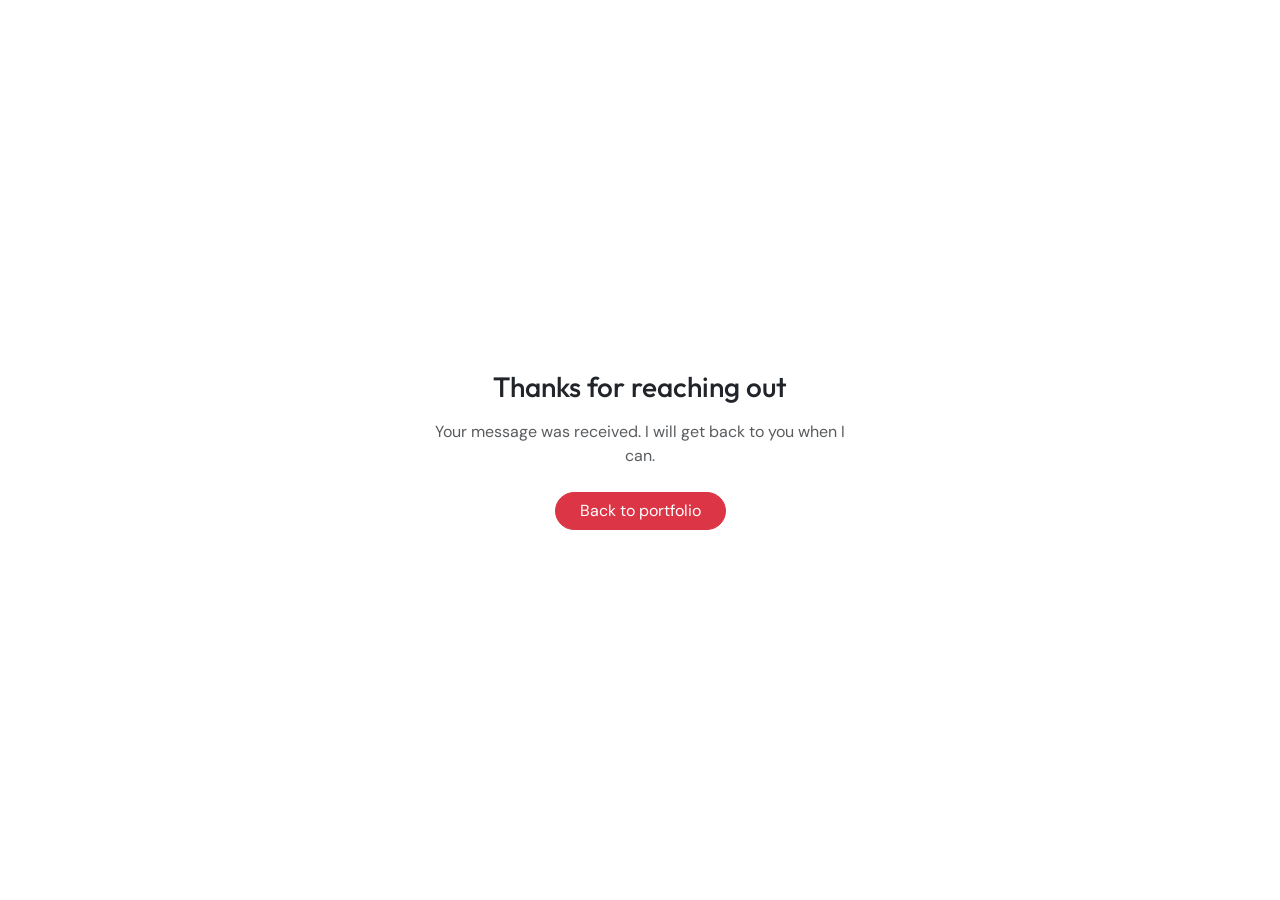
==== thankyou.html @ bbcb7b67 "modified" ====
<!DOCTYPE html>
<html lang="en" data-bs-theme="light">

<head>
    <meta charset="UTF-8">
    <meta name="viewport" content="width=device-width, initial-scale=1.0">
    <title>Message sent | Prashant Kumar</title>
    <link href="https://cdn.jsdelivr.net/npm/bootstrap@5.3.3/dist/css/bootstrap.min.css" rel="stylesheet"
        integrity="sha384-QWTKZyjpPEjISv5WaRU9OFeRpok6YctnYmDr5pNlyT2bRjXh0JMhjY6hW+ALEwIH" crossorigin="anonymous">
    <link rel="preconnect" href="https://fonts.googleapis.com">
    <link rel="preconnect" href="https://fonts.gstatic.com" crossorigin>
    <link href="https://fonts.googleapis.com/css2?family=DM+Sans:wght@400;600&family=Outfit:wght@600&display=swap" rel="stylesheet">
    <style>
        body { font-family: "DM Sans", system-ui, sans-serif; min-height: 100vh; display: flex; align-items: center; justify-content: center; background: var(--bs-body-bg); }
        h1 { font-family: Outfit, system-ui, sans-serif; }
    </style>
</head>

<body>
    <div class="container text-center py-5 px-3" style="max-width: 28rem;">
        <h1 class="h3 mb-3">Thanks for reaching out</h1>
        <p class="text-body-secondary mb-4">Your message was received. I will get back to you when I can.</p>
        <a href="index.html" class="btn btn-danger rounded-pill px-4">Back to portfolio</a>
    </div>
</body>

</html>
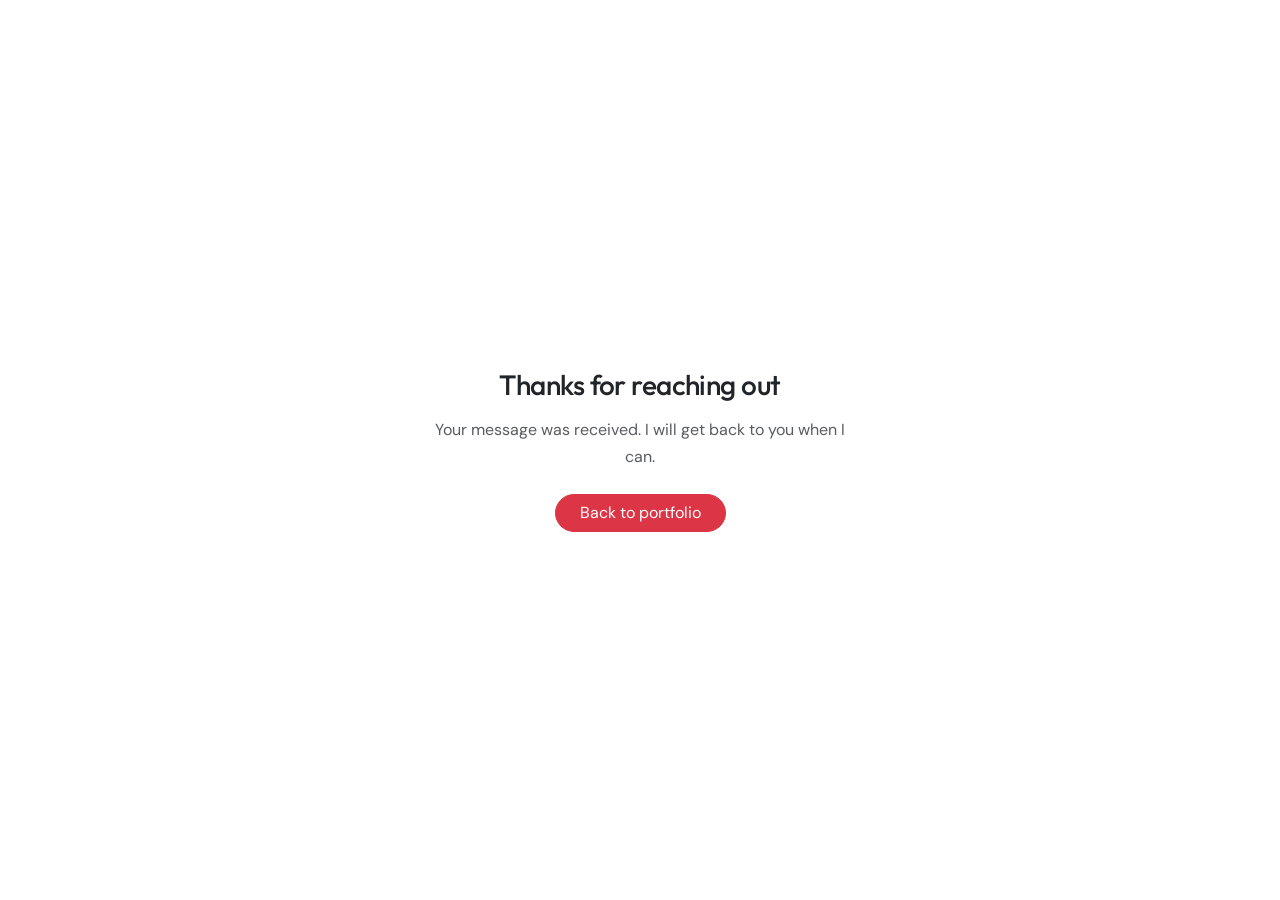
==== commit a186d532: "update ui" ====
--- a/thankyou.html
+++ b/thankyou.html
@@ -4,24 +4,37 @@
 <head>
     <meta charset="UTF-8">
     <meta name="viewport" content="width=device-width, initial-scale=1.0">
+    <meta name="theme-color" content="#0d6efd">
     <title>Message sent | Prashant Kumar</title>
     <link href="https://cdn.jsdelivr.net/npm/bootstrap@5.3.3/dist/css/bootstrap.min.css" rel="stylesheet"
         integrity="sha384-QWTKZyjpPEjISv5WaRU9OFeRpok6YctnYmDr5pNlyT2bRjXh0JMhjY6hW+ALEwIH" crossorigin="anonymous">
     <link rel="preconnect" href="https://fonts.googleapis.com">
     <link rel="preconnect" href="https://fonts.gstatic.com" crossorigin>
-    <link href="https://fonts.googleapis.com/css2?family=DM+Sans:wght@400;600&family=Outfit:wght@600&display=swap" rel="stylesheet">
-    <style>
-        body { font-family: "DM Sans", system-ui, sans-serif; min-height: 100vh; display: flex; align-items: center; justify-content: center; background: var(--bs-body-bg); }
-        h1 { font-family: Outfit, system-ui, sans-serif; }
-    </style>
+    <link href="https://fonts.googleapis.com/css2?family=DM+Sans:ital,opsz,wght@0,9..40,400;0,9..40,500;0,9..40,600;0,9..40,700;1,9..40,400&family=Outfit:wght@500;600;700;800&display=swap" rel="stylesheet">
+    <link rel="stylesheet" href="css/style.css">
 </head>
 
-<body>
+<body class="bg-body min-vh-100 d-flex align-items-center">
     <div class="container text-center py-5 px-3" style="max-width: 28rem;">
         <h1 class="h3 mb-3">Thanks for reaching out</h1>
         <p class="text-body-secondary mb-4">Your message was received. I will get back to you when I can.</p>
         <a href="index.html" class="btn btn-danger rounded-pill px-4">Back to portfolio</a>
     </div>
+    <script>
+(function () {
+  try {
+    var raw = localStorage.getItem("toggle-bootstrap-theme");
+    if (raw) {
+      var data = JSON.parse(raw);
+      if (data && typeof data.isDark === "boolean") {
+        document.documentElement.setAttribute("data-bs-theme", data.isDark ? "dark" : "light");
+        var m = document.querySelector('meta[name="theme-color"]');
+        if (m) m.setAttribute("content", data.isDark ? "#12151c" : "#0d6efd");
+      }
+    }
+  } catch (e) {}
+})();
+    </script>
 </body>
 
 </html>
--- a/css/style.css
+++ b/css/style.css
@@ -0,0 +1,1237 @@
+/* --- Base & typography --- */
+:root {
+  --hero-gradient: linear-gradient(
+    135deg,
+    #f0f4ff 0%,
+    #e8f4fc 40%,
+    #fdf5f7 100%
+  );
+  --hero-mesh: radial-gradient(
+      ellipse 80% 50% at 20% 40%,
+      rgba(13, 110, 253, 0.12),
+      transparent 50%
+    ),
+    radial-gradient(
+      ellipse 60% 40% at 80% 60%,
+      rgba(13, 148, 136, 0.09),
+      transparent 45%
+    );
+  --section-pattern: rgba(13, 110, 253, 0.03);
+  --timeline-line: rgba(13, 110, 253, 0.25);
+  --timeline-dot: #0d6efd;
+  --skill-chip-bg: rgba(13, 110, 253, 0.08);
+  --skill-chip-border: rgba(13, 110, 253, 0.2);
+  --nav-glass: color-mix(in srgb, var(--bs-body-bg) 82%, transparent);
+  --nav-border: color-mix(in srgb, var(--bs-primary) 12%, var(--bs-border-color));
+}
+
+[data-bs-theme="dark"] {
+  --hero-gradient: linear-gradient(135deg, #12151c 0%, #1a1f2e 50%, #151820 100%);
+  --hero-mesh: radial-gradient(
+      ellipse 80% 50% at 20% 40%,
+      rgba(13, 110, 253, 0.2),
+      transparent 50%
+    ),
+    radial-gradient(
+      ellipse 60% 40% at 80% 60%,
+      rgba(13, 148, 136, 0.14),
+      transparent 45%
+    );
+  --section-pattern: rgba(255, 255, 255, 0.03);
+  --timeline-line: rgba(13, 202, 240, 0.35);
+  --timeline-dot: #4dabf7;
+  --skill-chip-bg: rgba(13, 202, 240, 0.1);
+  --skill-chip-border: rgba(13, 202, 240, 0.25);
+  --nav-glass: color-mix(in srgb, var(--bs-body-bg) 75%, transparent);
+  --nav-border: color-mix(in srgb, var(--bs-primary) 18%, var(--bs-border-color));
+}
+
+html {
+  scroll-behavior: smooth;
+  overflow-x: clip;
+  color-scheme: light;
+}
+
+html[data-bs-theme="dark"] {
+  color-scheme: dark;
+}
+
+@media (prefers-reduced-motion: reduce) {
+  html {
+    scroll-behavior: auto;
+  }
+}
+
+body {
+  font-family: "DM Sans", system-ui, -apple-system, sans-serif;
+  line-height: 1.65;
+  overflow-x: clip;
+  background-color: var(--bs-body-bg);
+  -webkit-font-smoothing: antialiased;
+  -moz-osx-font-smoothing: grayscale;
+}
+
+/* --- Footer --- */
+.footer {
+  background: var(--bs-body-bg);
+  border-color: var(--bs-border-color-translucent) !important;
+  padding-top: 1.5rem;
+  padding-bottom: 1.5rem;
+  margin-top: 0 !important;
+  margin-bottom: 0 !important;
+}
+
+.footer .social-links a {
+  opacity: 0.92;
+  transition: opacity 0.2s ease, color 0.2s ease, transform 0.2s ease;
+}
+
+.footer .social-links a:hover {
+  opacity: 1;
+}
+
+h1,
+h2,
+h3,
+h4,
+h5,
+h6,
+.navbar-brand {
+  font-family: "Outfit", system-ui, sans-serif;
+  letter-spacing: -0.02em;
+}
+
+/* Font Awesome (body font must not override icon glyphs) */
+.fa {
+  font-family: FontAwesome !important;
+  font-style: normal;
+  font-weight: normal;
+  display: inline-block;
+  text-rendering: auto;
+  -webkit-font-smoothing: antialiased;
+  -moz-osx-font-smoothing: grayscale;
+}
+
+.edu-icon-wrap .fa,
+.project-card > .icon .fa {
+  line-height: 1;
+}
+
+/* Anchor offset for fixed navbar */
+section[id] {
+  scroll-margin-top: 5.75rem;
+}
+
+/* --- Site header (navbar) --- */
+.site-navbar {
+  padding-top: 0.65rem;
+  padding-bottom: 0.65rem;
+  background: var(--nav-glass) !important;
+  -webkit-backdrop-filter: blur(14px);
+  backdrop-filter: blur(14px);
+  border-bottom: 1px solid var(--nav-border);
+  box-shadow: 0 4px 24px rgba(0, 0, 0, 0.06);
+}
+
+[data-bs-theme="dark"] .site-navbar {
+  box-shadow: 0 4px 28px rgba(0, 0, 0, 0.35);
+}
+
+.site-brand {
+  display: flex;
+  gap: 0.65rem;
+  font-weight: 700;
+  letter-spacing: -0.03em;
+  padding-top: 0.2rem;
+  padding-bottom: 0.2rem;
+}
+
+.site-brand:hover .brand-name {
+  color: var(--bs-primary);
+}
+
+.brand-mark {
+  display: inline-flex;
+  align-items: center;
+  justify-content: center;
+  width: 2.5rem;
+  height: 2.5rem;
+  flex-shrink: 0;
+  border-radius: 0.75rem;
+  font-family: Outfit, system-ui, sans-serif;
+  font-size: 0.85rem;
+  font-weight: 800;
+  letter-spacing: 0.02em;
+  color: #fff;
+  background: linear-gradient(135deg, #0d6efd 0%, #6f42c1 55%, #dc3545 100%);
+  box-shadow: 0 4px 14px color-mix(in srgb, var(--bs-primary) 35%, transparent);
+}
+
+.brand-wrap {
+  display: flex;
+  flex-direction: column;
+  align-items: flex-start;
+  line-height: 1.2;
+  min-width: 0;
+}
+
+.brand-name {
+  font-size: 1.1rem;
+  color: var(--bs-emphasis-color);
+  transition: color 0.2s ease;
+}
+
+.brand-role {
+  font-size: 0.7rem;
+  font-weight: 600;
+  text-transform: uppercase;
+  letter-spacing: 0.08em;
+  color: var(--bs-secondary-color);
+  margin-top: 0.15rem;
+}
+
+.site-icon-btn {
+  border: 1px solid var(--bs-border-color-translucent);
+  background: color-mix(in srgb, var(--bs-body-bg) 90%, var(--bs-primary));
+  color: var(--bs-body-color);
+  transition: transform 0.2s ease, border-color 0.2s ease, box-shadow 0.2s ease;
+}
+
+.site-icon-btn:hover {
+  border-color: color-mix(in srgb, var(--bs-primary) 40%, var(--bs-border-color));
+  box-shadow: 0 4px 12px rgba(0, 0, 0, 0.08);
+}
+
+[data-bs-theme="dark"] .site-icon-btn:hover {
+  box-shadow: 0 4px 16px rgba(0, 0, 0, 0.4);
+}
+
+.site-nav-toggle {
+  width: 42px;
+  height: 42px;
+  border-radius: 0.65rem !important;
+  border: 1px solid var(--bs-border-color-translucent) !important;
+  background: color-mix(in srgb, var(--bs-body-bg) 92%, var(--bs-primary)) !important;
+}
+
+.site-nav-toggle:focus {
+  box-shadow: 0 0 0 3px color-mix(in srgb, var(--bs-primary) 25%, transparent);
+}
+
+.site-nav-links .nav-link {
+  font-weight: 600;
+  font-size: 0.9rem;
+  padding: 0.45rem 0.75rem !important;
+  color: var(--bs-body-color);
+  border-radius: 0.5rem;
+}
+
+.site-nav-links .nav-link:hover {
+  color: var(--bs-primary);
+  background: color-mix(in srgb, var(--bs-primary) 8%, transparent);
+}
+
+@media (min-width: 992px) {
+  .site-nav-links {
+    gap: 0.15rem;
+  }
+}
+
+/* --- Hero --- */
+.home {
+  background: var(--hero-gradient);
+  background-image: var(--hero-mesh), var(--hero-gradient);
+  position: relative;
+  overflow: hidden;
+}
+
+.hero-slab {
+  position: relative;
+  min-height: 100vh;
+  min-height: 100dvh;
+  padding-top: clamp(5.25rem, 11vh, 6.5rem);
+  padding-bottom: clamp(2.5rem, 7vh, 4rem);
+}
+
+.z-hero {
+  position: relative;
+  z-index: 1;
+}
+
+.hero-deco {
+  position: absolute;
+  inset: 0;
+  pointer-events: none;
+  z-index: 0;
+  overflow: hidden;
+}
+
+.hero-grid {
+  position: absolute;
+  inset: -1px;
+  background-image: linear-gradient(
+      color-mix(in srgb, var(--bs-primary) 16%, transparent) 1px,
+      transparent 1px
+    ),
+    linear-gradient(
+      90deg,
+      color-mix(in srgb, var(--bs-primary) 16%, transparent) 1px,
+      transparent 1px
+    );
+  background-size: 56px 56px;
+  mask-image: radial-gradient(
+    ellipse 75% 65% at 50% 35%,
+    #000 0%,
+    transparent 72%
+  );
+  opacity: 0.55;
+}
+
+[data-bs-theme="dark"] .hero-grid {
+  opacity: 0.35;
+}
+
+.hero-orb {
+  position: absolute;
+  border-radius: 50%;
+  filter: blur(72px);
+  pointer-events: none;
+}
+
+.hero-orb-a {
+  width: min(42vw, 420px);
+  height: min(42vw, 420px);
+  top: -8%;
+  right: -5%;
+  background: radial-gradient(
+    circle,
+    color-mix(in srgb, var(--bs-primary) 55%, transparent) 0%,
+    transparent 68%
+  );
+  opacity: 0.55;
+}
+
+.hero-orb-b {
+  width: min(38vw, 360px);
+  height: min(38vw, 360px);
+  bottom: 5%;
+  left: -8%;
+  background: radial-gradient(
+    circle,
+    color-mix(in srgb, #0d9488 38%, transparent) 0%,
+    transparent 70%
+  );
+  opacity: 0.4;
+}
+
+.hero-visual {
+  position: relative;
+  width: 100%;
+  max-width: 480px;
+  margin-inline: auto;
+  animation: hero-float 8s ease-in-out infinite;
+}
+
+@keyframes hero-float {
+  0%,
+  100% {
+    transform: translateY(0);
+  }
+  50% {
+    transform: translateY(-14px);
+  }
+}
+
+@media (prefers-reduced-motion: reduce) {
+  .hero-visual {
+    animation: none;
+  }
+}
+
+.lottie-wrap {
+  width: 100%;
+  max-width: min(100%, 460px);
+  aspect-ratio: 1;
+  margin-inline: auto;
+}
+
+#lottie-animation {
+  width: 100% !important;
+  height: 100% !important;
+  max-width: 460px;
+  max-height: 460px;
+  margin-inline: auto;
+  filter: drop-shadow(0 18px 36px rgba(0, 0, 0, 0.18));
+}
+
+[data-bs-theme="dark"] #lottie-animation {
+  filter: drop-shadow(0 20px 40px rgba(0, 0, 0, 0.45));
+}
+
+.hero-copy {
+  position: relative;
+  max-width: 36rem;
+  min-width: 0;
+  width: 100%;
+}
+
+@media (min-width: 992px) {
+  .hero-copy {
+    margin-left: auto;
+    max-width: 38rem;
+  }
+}
+
+/* Prevent flex row overflow on narrow viewports (Bootstrap cols default min-width: auto). */
+@media (max-width: 991.98px) {
+  #home .row > [class*="col-"] {
+    min-width: 0;
+  }
+}
+
+.hero-kicker {
+  font-size: clamp(1rem, 2.5vw, 1.15rem);
+  font-weight: 600;
+  color: var(--bs-primary);
+  letter-spacing: 0.04em;
+}
+
+.letter-spacing-wide {
+  letter-spacing: 0.08em;
+}
+
+.hero-headline {
+  font-family: Outfit, system-ui, sans-serif;
+  font-size: clamp(1.45rem, 3.8vw, 2.35rem);
+  font-weight: 800;
+  line-height: 1.12;
+  letter-spacing: -0.035em;
+  margin-bottom: 0;
+  color: var(--bs-emphasis-color);
+  overflow-wrap: anywhere;
+  word-wrap: break-word;
+}
+
+.hero-headline.typewrite .wrap {
+  background: linear-gradient(
+    118deg,
+    color-mix(in srgb, var(--bs-primary) 92%, #000) 0%,
+    var(--bs-primary) 42%,
+    #0d9488 100%
+  );
+  -webkit-background-clip: text;
+  background-clip: text;
+  color: transparent;
+  -webkit-text-fill-color: transparent;
+  text-shadow: none;
+}
+
+.hero-lead {
+  font-size: clamp(1.05rem, 2.1vw, 1.2rem);
+  line-height: 1.75;
+  color: var(--bs-secondary-color);
+  max-width: 38rem;
+}
+
+.hero-lead strong {
+  color: var(--bs-emphasis-color);
+  font-weight: 600;
+}
+
+.hero-tags {
+  width: 100%;
+  max-width: 100%;
+  min-width: 0;
+  row-gap: 0.5rem;
+  box-sizing: border-box;
+}
+
+.hero-tag {
+  display: inline-flex;
+  align-items: center;
+  justify-content: center;
+  padding: 0.45rem 0.95rem;
+  font-size: 0.8rem;
+  font-weight: 600;
+  letter-spacing: 0.02em;
+  line-height: 1.3;
+  border-radius: 999px;
+  background: color-mix(in srgb, var(--bs-primary) 11%, var(--bs-body-bg));
+  border: 1px solid color-mix(in srgb, var(--bs-primary) 28%, var(--bs-border-color-translucent));
+  color: var(--bs-emphasis-color);
+  transition: transform 0.2s ease, border-color 0.2s ease, box-shadow 0.2s ease,
+    background 0.2s ease;
+}
+
+[data-bs-theme="dark"] .hero-tag {
+  background: color-mix(in srgb, var(--bs-primary) 14%, var(--bs-body-bg));
+  border-color: color-mix(in srgb, var(--bs-primary) 38%, var(--bs-border-color-translucent));
+  color: var(--bs-body-color);
+}
+
+.hero-tag .fa {
+  opacity: 0.85;
+  font-size: 0.85em;
+}
+
+.hero-tag:hover {
+  transform: translateY(-2px);
+  border-color: color-mix(in srgb, var(--bs-primary) 55%, transparent);
+  box-shadow: 0 8px 22px rgba(0, 0, 0, 0.08);
+}
+
+[data-bs-theme="dark"] .hero-tag:hover {
+  box-shadow: 0 10px 28px rgba(0, 0, 0, 0.35);
+  border-color: color-mix(in srgb, var(--bs-primary) 55%, transparent);
+}
+
+@media (max-width: 575.98px) {
+  .hero-tags {
+    justify-content: center !important;
+    row-gap: 0.5rem;
+    column-gap: 0.45rem;
+  }
+
+  .hero-tag {
+    font-size: 0.74rem;
+    padding: 0.4rem 0.75rem;
+    max-width: 100%;
+  }
+}
+
+.btn-hero-primary {
+  box-shadow: 0 10px 32px color-mix(in srgb, var(--bs-primary) 38%, transparent) !important;
+  transition: transform 0.2s ease, box-shadow 0.2s ease !important;
+}
+
+.btn-hero-primary:hover {
+  transform: translateY(-2px);
+  box-shadow: 0 14px 36px color-mix(in srgb, var(--bs-primary) 45%, transparent) !important;
+}
+
+.btn-hero-outline {
+  border-width: 2px;
+  transition: transform 0.2s ease !important;
+}
+
+.btn-hero-outline:hover {
+  transform: translateY(-2px);
+}
+
+.hero-resume-link {
+  color: var(--bs-secondary-color);
+  padding: 0.35rem 0.25rem;
+  transition: color 0.2s ease;
+}
+
+.hero-resume-link:hover {
+  color: var(--bs-primary);
+}
+
+@media (min-width: 576px) {
+  .hero-actions {
+    align-items: center !important;
+  }
+}
+
+/* --- Section rhythm --- */
+.section-eyebrow {
+  font-size: 0.8rem;
+  font-weight: 600;
+  text-transform: uppercase;
+  letter-spacing: 0.12em;
+  color: var(--bs-primary);
+  margin-bottom: 0.35rem;
+}
+
+.section-band {
+  background: linear-gradient(
+    180deg,
+    var(--bs-body-bg) 0%,
+    color-mix(in srgb, var(--bs-primary) 4%, var(--bs-body-bg)) 100%
+  );
+}
+
+[data-bs-theme="dark"] .section-band {
+  background: linear-gradient(
+    180deg,
+    var(--bs-body-bg) 0%,
+    color-mix(in srgb, var(--bs-primary) 8%, var(--bs-body-bg)) 100%
+  );
+}
+
+/* --- Cards: default subtle; interactive variant --- */
+.card {
+  border-radius: 14px;
+  margin: 0;
+  box-shadow: 0 4px 14px rgba(0, 0, 0, 0.06);
+  transition: transform 0.35s ease, box-shadow 0.35s ease;
+  padding: 1.25rem 1.5rem;
+  background: var(--bs-body-bg);
+  border: 1px solid var(--bs-border-color-translucent);
+  position: relative;
+  overflow: visible;
+}
+
+.card.card-interactive {
+  cursor: default;
+  overflow: hidden;
+}
+
+.card.card-interactive::before {
+  content: "";
+  position: absolute;
+  inset: 0;
+  background: radial-gradient(
+    circle at 50% 50%,
+    rgba(255, 255, 255, 0.12),
+    transparent 65%
+  );
+  opacity: 0;
+  transition: opacity 0.4s ease;
+  pointer-events: none;
+}
+
+.card.card-interactive:hover {
+  transform: translateY(-5px);
+  box-shadow: 0 14px 32px rgba(0, 0, 0, 0.12);
+}
+
+.card.card-interactive:hover::before {
+  opacity: 1;
+}
+
+[data-bs-theme="dark"] .card {
+  box-shadow: 0 4px 20px rgba(0, 0, 0, 0.35);
+}
+
+[data-bs-theme="dark"] .card.card-interactive:hover {
+  box-shadow: 0 14px 40px rgba(0, 0, 0, 0.45);
+}
+
+/* Project cards: lift only, readable text */
+.project-card {
+  cursor: default;
+  transition: transform 0.3s ease, box-shadow 0.3s ease,
+    border-color 0.3s ease;
+}
+
+.project-card:hover {
+  transform: translateY(-6px);
+  box-shadow: 0 16px 40px rgba(0, 0, 0, 0.12) !important;
+  border-color: color-mix(in srgb, var(--bs-primary) 35%, transparent) !important;
+}
+
+[data-bs-theme="dark"] .project-card:hover {
+  box-shadow: 0 16px 48px rgba(0, 0, 0, 0.5) !important;
+}
+
+.project-tech .badge {
+  font-weight: 500;
+  font-size: 0.7rem;
+}
+
+/* --- Education cards --- */
+.edu-card {
+  border-radius: 14px;
+  border: 1px solid var(--bs-border-color-translucent) !important;
+  background: var(--bs-body-bg) !important;
+  transition: transform 0.25s ease, box-shadow 0.25s ease;
+}
+
+.edu-card:hover {
+  transform: translateY(-2px);
+  box-shadow: 0 10px 28px rgba(0, 0, 0, 0.08) !important;
+}
+
+.edu-icon-wrap {
+  width: 4.25rem;
+  height: 4.25rem;
+  background: color-mix(in srgb, var(--bs-primary) 16%, var(--bs-body-bg));
+  border: 1px solid color-mix(in srgb, var(--bs-primary) 28%, transparent);
+}
+
+[data-bs-theme="dark"] .edu-icon-wrap {
+  background: color-mix(in srgb, var(--bs-primary) 22%, var(--bs-body-bg));
+}
+
+/* --- Skills --- */
+.skill-group-title {
+  font-size: 0.75rem;
+  font-weight: 700;
+  text-transform: uppercase;
+  letter-spacing: 0.1em;
+  color: var(--bs-secondary-color);
+  margin-bottom: 0.65rem;
+  margin-top: 1.25rem;
+}
+
+.skill-group-title:first-child {
+  margin-top: 0;
+}
+
+.skill-chip {
+  display: inline-block;
+  padding: 0.4rem 0.85rem;
+  font-size: 0.875rem;
+  font-weight: 500;
+  border-radius: 999px;
+  background: var(--skill-chip-bg);
+  border: 1px solid var(--skill-chip-border);
+  color: var(--bs-body-color);
+  transition: background 0.2s ease, transform 0.2s ease;
+}
+
+.skill-chip:hover {
+  transform: translateY(-1px);
+  background: color-mix(in srgb, var(--bs-primary) 15%, var(--skill-chip-bg));
+}
+
+/* --- Experience timeline --- */
+.timeline {
+  position: relative;
+  max-width: 880px;
+  margin: 0 auto;
+  padding-left: 0;
+}
+
+.timeline::before {
+  content: "";
+  position: absolute;
+  left: 11px;
+  top: 0;
+  bottom: 0;
+  width: 3px;
+  background: var(--timeline-line);
+  border-radius: 3px;
+}
+
+@media (min-width: 768px) {
+  .timeline {
+    padding-left: 1.5rem;
+  }
+
+  .timeline::before {
+    left: 27px;
+  }
+}
+
+.timeline-item {
+  position: relative;
+  padding-left: 2.75rem;
+  margin-bottom: 1.75rem;
+}
+
+@media (min-width: 768px) {
+  .timeline-item {
+    padding-left: 3.5rem;
+  }
+}
+
+.timeline-marker {
+  position: absolute;
+  left: 4px;
+  top: 1.25rem;
+  width: 16px;
+  height: 16px;
+  border-radius: 50%;
+  background: var(--timeline-dot);
+  border: 3px solid var(--bs-body-bg);
+  box-shadow: 0 0 0 3px var(--timeline-line);
+  z-index: 1;
+}
+
+@media (min-width: 768px) {
+  .timeline-marker {
+    left: 20px;
+  }
+}
+
+.timeline-content {
+  padding: 1.35rem 1.5rem !important;
+}
+
+.timeline-content ul {
+  padding-left: 1.1rem;
+  margin-bottom: 0;
+}
+
+.timeline-content li {
+  margin-bottom: 0.35rem;
+}
+
+/* --- Navbar active link --- */
+.navbar .nav-link {
+  position: relative;
+  border-radius: 0.35rem;
+  transition: color 0.2s ease, background 0.2s ease;
+}
+
+.navbar .nav-link.active {
+  color: var(--bs-primary) !important;
+  font-weight: 700;
+}
+
+.navbar .nav-link.active::after {
+  content: "";
+  position: absolute;
+  left: 50%;
+  bottom: 0.15rem;
+  transform: translateX(-50%);
+  width: 1.5rem;
+  height: 3px;
+  background: var(--bs-primary);
+  border-radius: 2px;
+}
+
+@media (max-width: 991.98px) {
+  .navbar .nav-link.active::after {
+    display: none;
+  }
+
+  .navbar .nav-link.active {
+    background: color-mix(in srgb, var(--bs-primary) 12%, transparent);
+  }
+}
+
+/* --- Scroll to top --- */
+.scroll-to-top {
+  position: fixed;
+  right: 1.25rem;
+  bottom: 1.25rem;
+  z-index: 1040;
+  width: 3rem;
+  height: 3rem;
+  padding: 0 !important;
+  display: flex;
+  align-items: center;
+  justify-content: center;
+  border-radius: 50% !important;
+  opacity: 0;
+  visibility: hidden;
+  transform: translateY(12px);
+  transition: opacity 0.3s ease, visibility 0.3s ease, transform 0.3s ease;
+  box-shadow: 0 6px 20px color-mix(in srgb, var(--bs-primary) 45%, transparent);
+}
+
+.scroll-to-top.is-visible {
+  opacity: 1;
+  visibility: visible;
+  transform: translateY(0);
+}
+
+.scroll-to-top .fa {
+  font-size: 1.2rem;
+  line-height: 1;
+}
+
+/* --- CTA: available for opportunities --- */
+.cta-opportunity {
+  background: linear-gradient(
+    165deg,
+    color-mix(in srgb, var(--bs-primary) 10%, var(--bs-body-bg)) 0%,
+    var(--bs-body-bg) 42%,
+    color-mix(in srgb, #0d9488 7%, var(--bs-body-bg)) 100%
+  );
+  border-top: 1px solid var(--bs-border-color-translucent);
+  border-bottom: 1px solid var(--bs-border-color-translucent);
+}
+
+[data-bs-theme="dark"] .cta-opportunity {
+  background: linear-gradient(
+    165deg,
+    color-mix(in srgb, var(--bs-primary) 18%, var(--bs-body-bg)) 0%,
+    var(--bs-body-bg) 45%,
+    color-mix(in srgb, #0d9488 12%, var(--bs-body-bg)) 100%
+  );
+}
+
+.cta-opportunity-card {
+  max-width: 52rem;
+  background: var(--bs-body-bg);
+  border: 1px solid var(--bs-border-color-translucent);
+  box-shadow: 0 16px 48px rgba(0, 0, 0, 0.08);
+}
+
+[data-bs-theme="dark"] .cta-opportunity-card {
+  box-shadow: 0 16px 48px rgba(0, 0, 0, 0.35);
+}
+
+.cta-opportunity-glow {
+  position: absolute;
+  inset: -40%;
+  background: radial-gradient(
+    ellipse 50% 40% at 50% 0%,
+    color-mix(in srgb, var(--bs-primary) 22%, transparent),
+    transparent 70%
+  );
+  pointer-events: none;
+  opacity: 0.45;
+}
+
+[data-bs-theme="dark"] .cta-opportunity-glow {
+  opacity: 0.25;
+}
+
+.cta-opportunity-eyebrow {
+  color: var(--bs-primary);
+  letter-spacing: 0.14em;
+}
+
+.cta-ticker-shell {
+  max-width: 36rem;
+  background: var(--bs-tertiary-bg);
+  border: 1px solid var(--bs-border-color-translucent);
+}
+
+.cta-ticker-wrap {
+  overflow: hidden;
+  mask-image: linear-gradient(
+    90deg,
+    transparent,
+    black 10%,
+    black 90%,
+    transparent
+  );
+}
+
+.cta-ticker {
+  display: flex;
+  width: max-content;
+  animation: cta-ticker-scroll 22s linear infinite;
+}
+
+.cta-ticker-item {
+  flex-shrink: 0;
+  white-space: nowrap;
+  padding-right: 3rem;
+}
+
+@keyframes cta-ticker-scroll {
+  0% {
+    transform: translateX(0);
+  }
+  100% {
+    transform: translateX(-50%);
+  }
+}
+
+@media (prefers-reduced-motion: reduce) {
+  .cta-ticker {
+    animation: none;
+    justify-content: center;
+    width: 100%;
+    flex-wrap: wrap;
+  }
+
+  .cta-ticker-item {
+    padding-right: 0;
+    white-space: normal;
+    text-align: center;
+  }
+}
+
+/* --- Social & contact --- */
+.social-links a {
+  color: var(--bs-body-color);
+  transition: color 0.2s ease, transform 0.2s ease;
+}
+
+.social-links a:hover {
+  color: var(--bs-primary);
+  transform: translateY(-2px);
+}
+
+.social-links .social-hackerrank {
+  color: #2ec866;
+  display: inline-flex;
+  align-items: center;
+  justify-content: center;
+  vertical-align: middle;
+  line-height: 0;
+}
+
+.social-links .social-hackerrank:hover {
+  color: #1fa855;
+  filter: brightness(1.08);
+}
+
+.social-links .icon-hackerrank {
+  display: block;
+  width: 2rem !important;
+  height: 2rem !important;
+  flex-shrink: 0;
+}
+
+.contact-item .icon {
+  width: 3rem;
+  height: 3rem;
+  flex-shrink: 0;
+  display: flex;
+  align-items: center;
+  justify-content: center;
+  border-radius: 12px;
+  background: var(--skill-chip-bg);
+}
+
+.contact-item .icon .fa {
+  font-size: 1.35rem;
+  line-height: 1;
+}
+
+/* --- Form feedback --- */
+.form-feedback {
+  min-height: 1.5rem;
+  font-size: 0.9rem;
+}
+
+.form-feedback.is-error {
+  color: var(--bs-danger);
+}
+
+.form-feedback.is-success {
+  color: var(--bs-success);
+}
+
+/* --- Typewriter caret --- */
+.typewrite > .wrap {
+  border-right: 0.08em solid var(--bs-primary);
+  animation: caret-blink 0.8s step-end infinite;
+}
+
+@keyframes caret-blink {
+  50% {
+    border-color: transparent;
+  }
+}
+
+@media (prefers-reduced-motion: reduce) {
+  .typewrite > .wrap {
+    animation: none;
+    border-right-color: var(--bs-primary);
+  }
+}
+
+/* --- Focus visibility --- */
+.btn:focus-visible,
+.nav-link:focus-visible,
+.form-control:focus-visible {
+  outline: 2px solid var(--bs-primary);
+  outline-offset: 2px;
+}
+
+/* --- Testimonials (carousel-item must not also use .card) --- */
+.testimonials .testi-carousel {
+  position: relative;
+}
+
+.testimonials .testi-carousel .carousel-inner {
+  overflow: hidden;
+  border-radius: 1rem;
+}
+
+.testimonials .testi-slide {
+  min-height: 220px;
+  position: relative;
+  border-radius: 1rem !important;
+  background: var(--bs-body-bg);
+  border: 1px solid var(--bs-border-color-translucent) !important;
+}
+
+.testimonials .testi-slide::before {
+  content: "\201C";
+  position: absolute;
+  top: 1rem;
+  right: 1.25rem;
+  font-family: Georgia, "Times New Roman", serif;
+  font-size: 4rem;
+  line-height: 1;
+  color: var(--bs-primary);
+  opacity: 0.12;
+  pointer-events: none;
+}
+
+@media (max-width: 576px) {
+  .testimonials .testi-slide::before {
+    font-size: 2.75rem;
+    right: 0.75rem;
+  }
+}
+
+.testi-quote {
+  font-size: 1.05rem;
+  line-height: 1.65;
+  color: var(--bs-body-color);
+  border: none;
+  padding: 0;
+}
+
+.testi-quote p {
+  font-style: normal;
+}
+
+.testi-avatar {
+  width: 3.5rem;
+  height: 3.5rem;
+  border-radius: 50%;
+  display: flex;
+  align-items: center;
+  justify-content: center;
+  flex-shrink: 0;
+  font-family: Outfit, system-ui, sans-serif;
+  font-weight: 700;
+  font-size: 1.35rem;
+  line-height: 1;
+  color: #fff;
+  box-shadow: 0 4px 14px rgba(0, 0, 0, 0.12);
+  border: 2px solid color-mix(in srgb, #fff 40%, transparent);
+}
+
+.testi-avatar-tone-a {
+  background: linear-gradient(145deg, #0d6efd, #6f42c1);
+}
+
+.testi-avatar-tone-b {
+  background: linear-gradient(145deg, #0d9488, #0ea5e9);
+}
+
+.testi-avatar-tone-c {
+  background: linear-gradient(145deg, #dc3545, #fd7e14);
+}
+
+/* Bottom bar: text buttons + pill dots (no overlap on card) */
+.testimonials .testi-toolbar .testi-nav-btn.carousel-control-prev,
+.testimonials .testi-toolbar .testi-nav-btn.carousel-control-next {
+  position: static !important;
+}
+
+.testimonials .testi-toolbar .testi-nav-btn {
+  top: auto;
+  bottom: auto;
+  left: auto;
+  right: auto;
+  transform: none;
+  width: auto;
+  height: auto;
+  padding: 0.55rem 1.15rem;
+  margin: 0;
+  display: inline-flex;
+  align-items: center;
+  justify-content: center;
+  border-radius: 999px;
+  border: 1px solid var(--bs-border-color);
+  background: var(--bs-body-bg);
+  color: var(--bs-body-color);
+  font-size: 0.9rem;
+  font-weight: 600;
+  opacity: 1;
+  box-shadow: none;
+  transition: color 0.2s ease, border-color 0.2s ease, background 0.2s ease;
+}
+
+.testimonials .testi-toolbar .testi-nav-btn:hover {
+  color: var(--bs-primary);
+  border-color: color-mix(in srgb, var(--bs-primary) 45%, var(--bs-border-color));
+  background: color-mix(in srgb, var(--bs-primary) 8%, var(--bs-body-bg));
+}
+
+.testimonials .testi-toolbar .testi-nav-btn:focus-visible {
+  box-shadow: 0 0 0 3px color-mix(in srgb, var(--bs-primary) 35%, transparent);
+}
+
+.testimonials .testi-toolbar .carousel-control-prev-icon,
+.testimonials .testi-toolbar .carousel-control-next-icon {
+  display: none;
+}
+
+.testimonials .testi-dots {
+  position: static !important;
+  left: auto !important;
+  right: auto !important;
+  bottom: auto !important;
+  width: auto !important;
+  margin: 0 !important;
+  padding: 0.25rem 0 !important;
+  display: flex !important;
+  align-items: center;
+  justify-content: center;
+  gap: 0.45rem;
+  flex-wrap: wrap;
+}
+
+.testimonials .testi-dots [data-bs-target] {
+  width: 0.45rem;
+  height: 0.45rem;
+  padding: 0;
+  margin: 0;
+  border: none;
+  border-radius: 999px;
+  background-color: var(--bs-secondary-color);
+  opacity: 0.35;
+  text-indent: 0;
+  transition: width 0.25s ease, opacity 0.2s ease, background 0.2s ease;
+}
+
+.testimonials .testi-dots [data-bs-target]:hover {
+  opacity: 0.65;
+}
+
+.testimonials .testi-dots .active {
+  width: 1.35rem;
+  opacity: 1;
+  background-color: var(--bs-primary);
+}
+
+@media (max-width: 576px) {
+  .testimonials .testi-toolbar {
+    flex-direction: column;
+    gap: 1rem !important;
+  }
+
+  .testimonials .testi-toolbar .testi-nav-btn {
+    width: 100%;
+    max-width: 220px;
+  }
+
+  .testimonials .testi-dots {
+    order: -1;
+  }
+}
+
+/* --- Scroll reveal (sections) --- */
+.section-reveal {
+  opacity: 0;
+  transform: translateY(32px);
+  transition: opacity 0.65s cubic-bezier(0.22, 1, 0.36, 1),
+    transform 0.65s cubic-bezier(0.22, 1, 0.36, 1);
+}
+
+.section-reveal.section-reveal-visible {
+  opacity: 1;
+  transform: translateY(0);
+}
+
+@media (prefers-reduced-motion: reduce) {
+  .section-reveal {
+    opacity: 1;
+    transform: none;
+    transition: none;
+  }
+}
+
+/* --- Project filters --- */
+.project-filters-label {
+  letter-spacing: 0.08em;
+}
+
+.project-filter-btn {
+  transition: transform 0.15s ease, box-shadow 0.15s ease;
+}
+
+.project-filter-btn:not(.active):hover {
+  transform: translateY(-1px);
+}
+
+.project-filter-btn.active {
+  box-shadow: 0 4px 14px color-mix(in srgb, var(--bs-primary) 35%, transparent);
+}
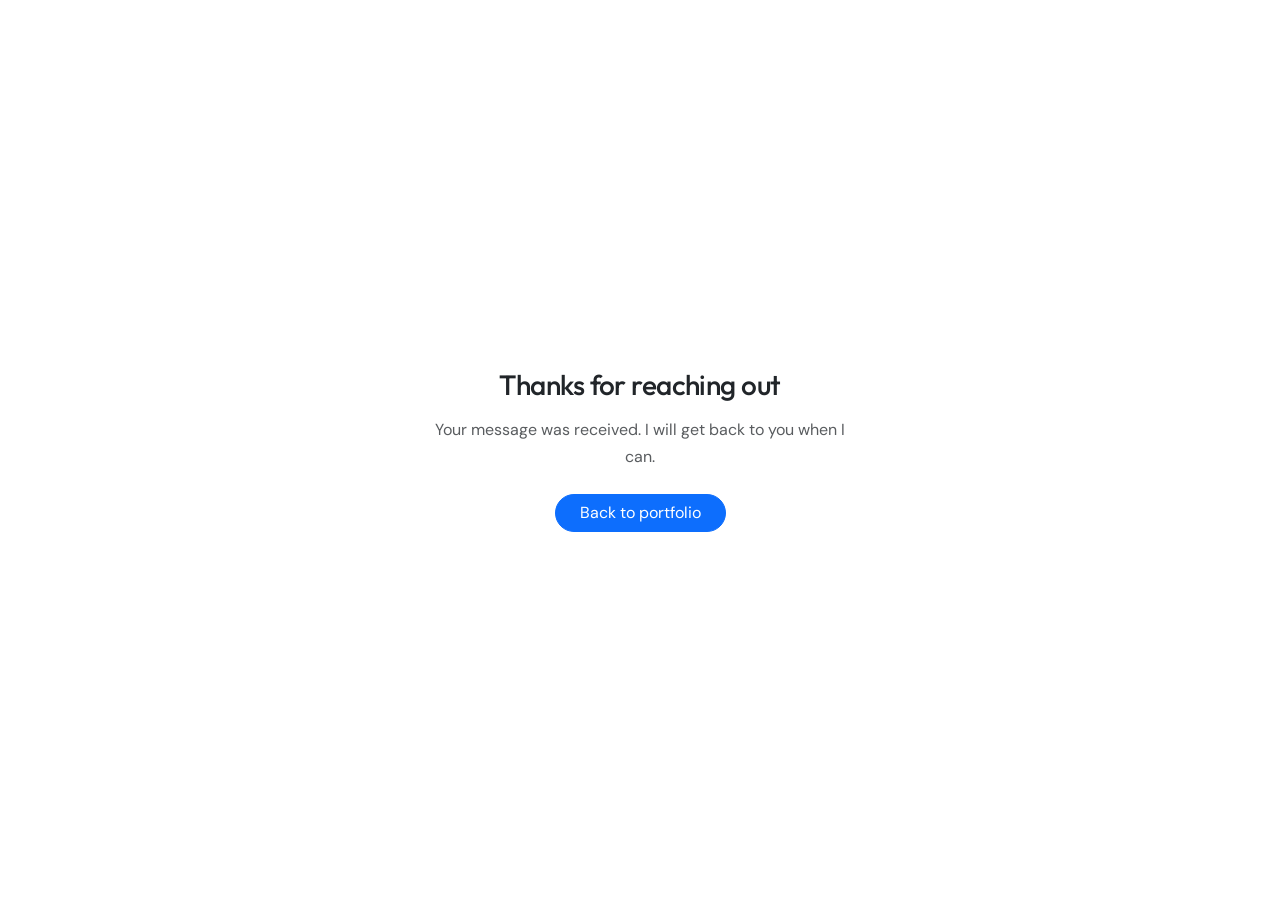
==== commit b0bf3f57: "update" ====
--- a/thankyou.html
+++ b/thankyou.html
@@ -18,7 +18,7 @@
     <div class="container text-center py-5 px-3" style="max-width: 28rem;">
         <h1 class="h3 mb-3">Thanks for reaching out</h1>
         <p class="text-body-secondary mb-4">Your message was received. I will get back to you when I can.</p>
-        <a href="index.html" class="btn btn-danger rounded-pill px-4">Back to portfolio</a>
+        <a href="index.html" class="btn btn-primary rounded-pill px-4">Back to portfolio</a>
     </div>
     <script>
 (function () {
